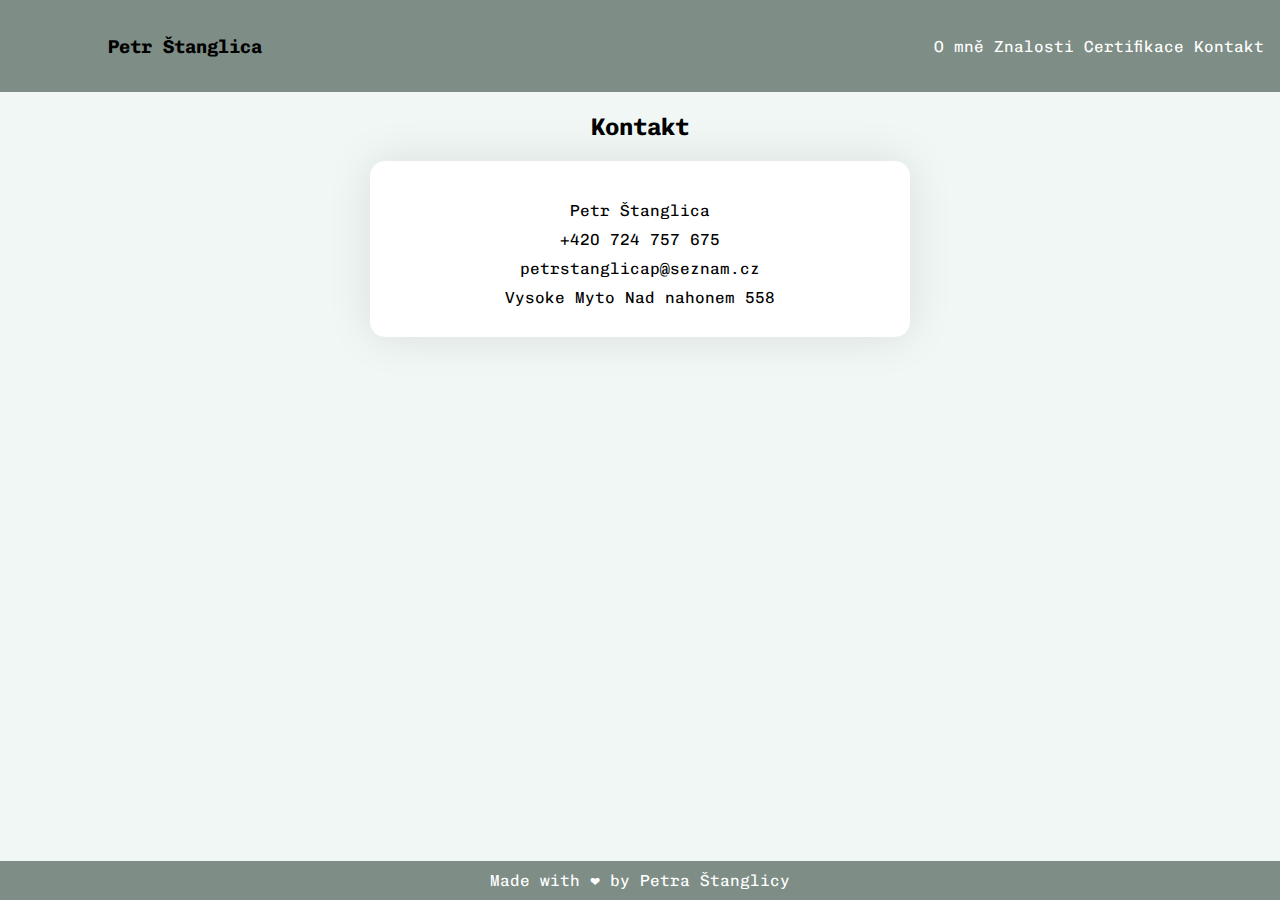
==== kontakt.html @ 82850198 "init" ====
<!DOCTYPE html>
<html lang="en">
  <head>
    <meta charset="UTF-8" />
    <meta name="viewport" content="width=device-width, initial-scale=1.0" />
    <link rel="preconnect" href="https://fonts.googleapis.com" />
    <link rel="preconnect" href="https://fonts.gstatic.com" crossorigin />
    <link
      href="https://fonts.googleapis.com/css2?family=Chivo+Mono:wght@500&display=swap"
      rel="stylesheet"
    />
    <link rel="stylesheet" href="style.css" />
    <link rel="stylesheet" href="kontakt.css" />
    <title>Znalosti - Mé Webové Portfolio</title>
  </head>
  <body>
    <header>
      <a href="index.html"><h3 class="nadpis1">Petr Štanglica</h3></a>
      <ul>
        <li><a href="index.html">O mně</a></li>
        <li><a href="znalosti.html">Znalosti</a></li>
        <li><a href="certifikace.html">Certifikace</a></li>
        <li><a href="kontakt.html">Kontakt</a></li>
      </ul>
    </header>
    <main>
      <div class="outer-h2">
        <h2>Kontakt</h2>
      </div>
      <div class="contact-box">
        <div class="contact-info">
          <p>Petr Štanglica</p>
          <p>+420 724 757 675</p>
          <p>petrstanglicap@seznam.cz</p>
          <p>Vysoke Myto Nad nahonem 558</p>
        </div>
      </div>
    </main>
    <footer>
      <p>Made with ❤ by Petra Štanglicy</p>
    </footer>
  </body>
</html>
---- style.css ----
body {
  font-family: "Chivo Mono", monospace;
  margin: 0;
  padding: 0;
  background-color: #f0f7f4;
  min-height: 100vh;
  display: flex;
  flex-direction: column;
}

main {
  margin-left: 100px;
  margin-right: 100px;
  flex: 1;
}

header {
  display: flex;
  justify-content: space-between;
  align-items: center;
  padding: 1em;
  background-color: #7e8d85;
  color: #fff;
}

header a {
  text-decoration: none;
  color: black;
}

ul {
  list-style: none;
  padding: 0;
  margin: 0;
  display: flex;
}

ul li {
  margin-left: 10px;
}

ul a {
  color: #fff;
  text-decoration: none;
}

.outer-h2 {
  margin-bottom: 10px;
  text-align: center;
}

.main {
  background-color: #fff;
  border-radius: 15px;
  box-shadow: 0 0 45px rgba(0, 0, 0, 0.1);
  padding: 20px;
  margin-top: 20px;
  display: flex;
  flex-direction: row;
  align-items: center;
}

.main img {
  width: 250px;
  max-width: 100%;
  height: auto;
  border-radius: 15px;
  box-shadow: 0 0 45px rgba(0, 0, 0, 0.1);
  margin-right: 20px;
  margin-left: 20px;
}

p {
  margin: 0;
  flex: 1;
}

.main-videos {
  text-align: center;
  margin-top: 20px;
}

.main-videos h2 {
  margin-bottom: 10px;
}

.main-videos iframe {
  max-width: 100%;
}

footer {
  text-align: center; /* Align the text to the right in the footer */
  padding: 10px;
  background-color: #7e8d85;
  color: #fff;
}
.nadpis1 {
  padding-left: 92px;
}
.navbar {
  padding-right: 92px;
  word-spacing: 20px;
}

/*znalosti.css */

.photos {
  display: flex;
  justify-content: space-between;
  margin-top: 20px;
}

.photos img {
  width: 30%; /* Adjust the width as needed */
  max-width: 100%;
  height: auto;
  border-radius: 15px;
  box-shadow: 0 0 45px rgba(0, 0, 0, 0.1);
}

/*certifikace.css */

.certification-photos {
  display: flex;
  justify-content: space-between;
  margin-top: 20px;
}

.certification-photos img {
  width: 25%; /* Adjust the width as needed */
  max-width: 100%;
  height: auto;
  border-radius: 15px;
  box-shadow: 0 0 45px rgba(0, 0, 0, 0.1);
}

/*kontakt.css*/

.contact-box {
  background-color: #fff;
  border-radius: 15px;
  box-shadow: 0 0 45px rgba(0, 0, 0, 0.1);
  padding: 20px;
  margin: 20px auto;
  max-width: 500px;
  text-align: center;
}

.contact-info {
  margin-top: 20px;
}

.contact-info p {
  margin: 10px 0;
  font-size: 16px;
}
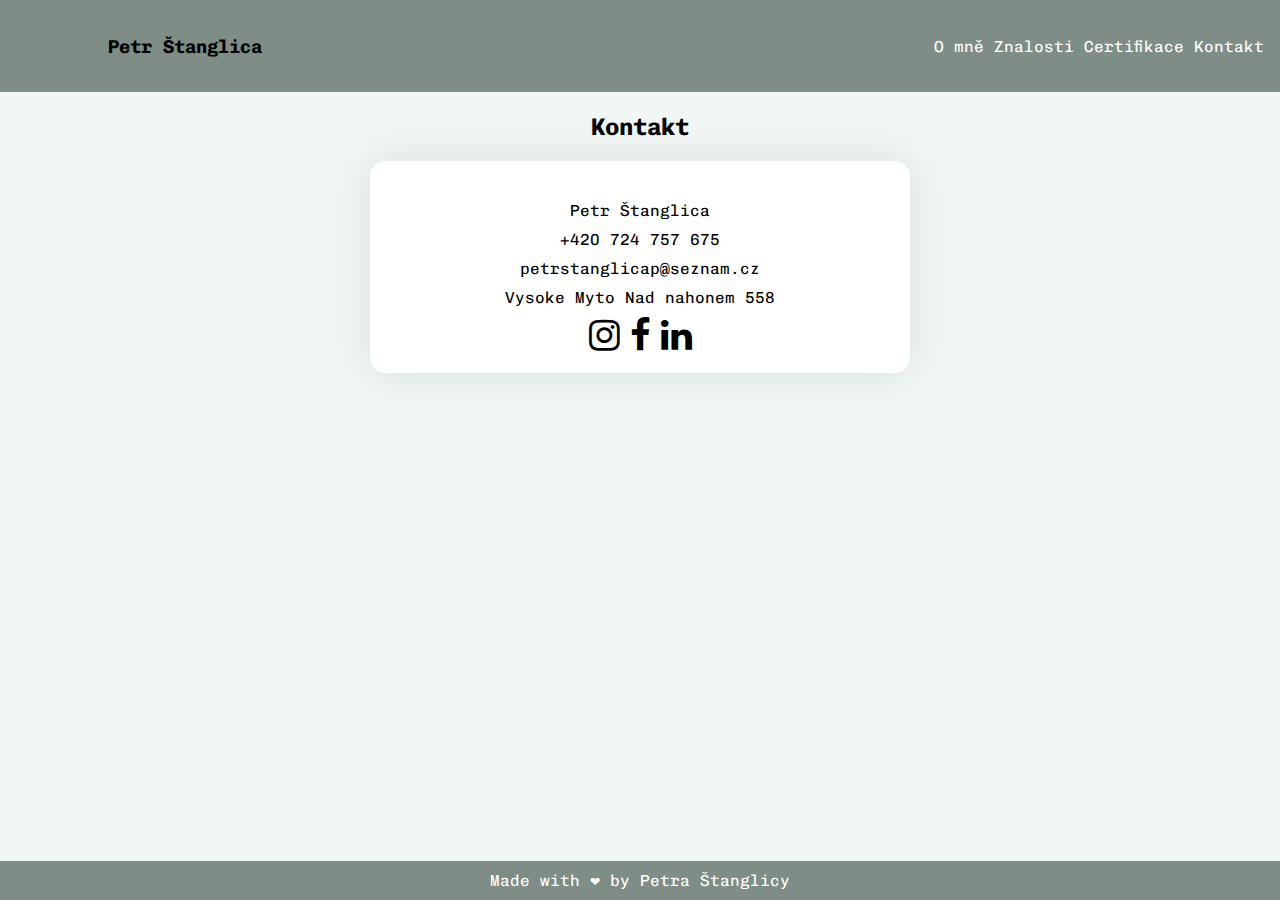
==== commit b973f07f: "uprava kontaktu" ====
--- a/kontakt.html
+++ b/kontakt.html
@@ -9,8 +9,11 @@
       href="https://fonts.googleapis.com/css2?family=Chivo+Mono:wght@500&display=swap"
       rel="stylesheet"
     />
+    <link
+      rel="stylesheet"
+      href="https://cdnjs.cloudflare.com/ajax/libs/font-awesome/4.7.0/css/font-awesome.min.css"
+    />
     <link rel="stylesheet" href="style.css" />
-    <link rel="stylesheet" href="kontakt.css" />
     <title>Znalosti - Mé Webové Portfolio</title>
   </head>
   <body>
@@ -33,6 +36,12 @@
           <p>+420 724 757 675</p>
           <p>petrstanglicap@seznam.cz</p>
           <p>Vysoke Myto Nad nahonem 558</p>
+          <div class="social-icons">
+            <a href="https://www.instagram.com/p_stanglica/"><i class="fa fa-instagram" style="font-size:36px"></i></a> 
+            <a href="https://cs-cz.facebook.com/petr.stanglica.3"><i class="fa fa-facebook" style="font-size:36px"></i></a> 
+            <a href="https://www.linkedin.com/in/petr-%C5%A1tanglica-a3107a2a6/"><i class="fa fa-linkedin"  style="font-size:36px"></i></a> 
+            </a>
+          </div>
         </div>
       </div>
     </main>
--- a/style.css
+++ b/style.css
@@ -154,3 +154,8 @@
   margin: 10px 0;
   font-size: 16px;
 }
+
+.social-icons a {
+  text-decoration: none;
+  color: black;
+}
